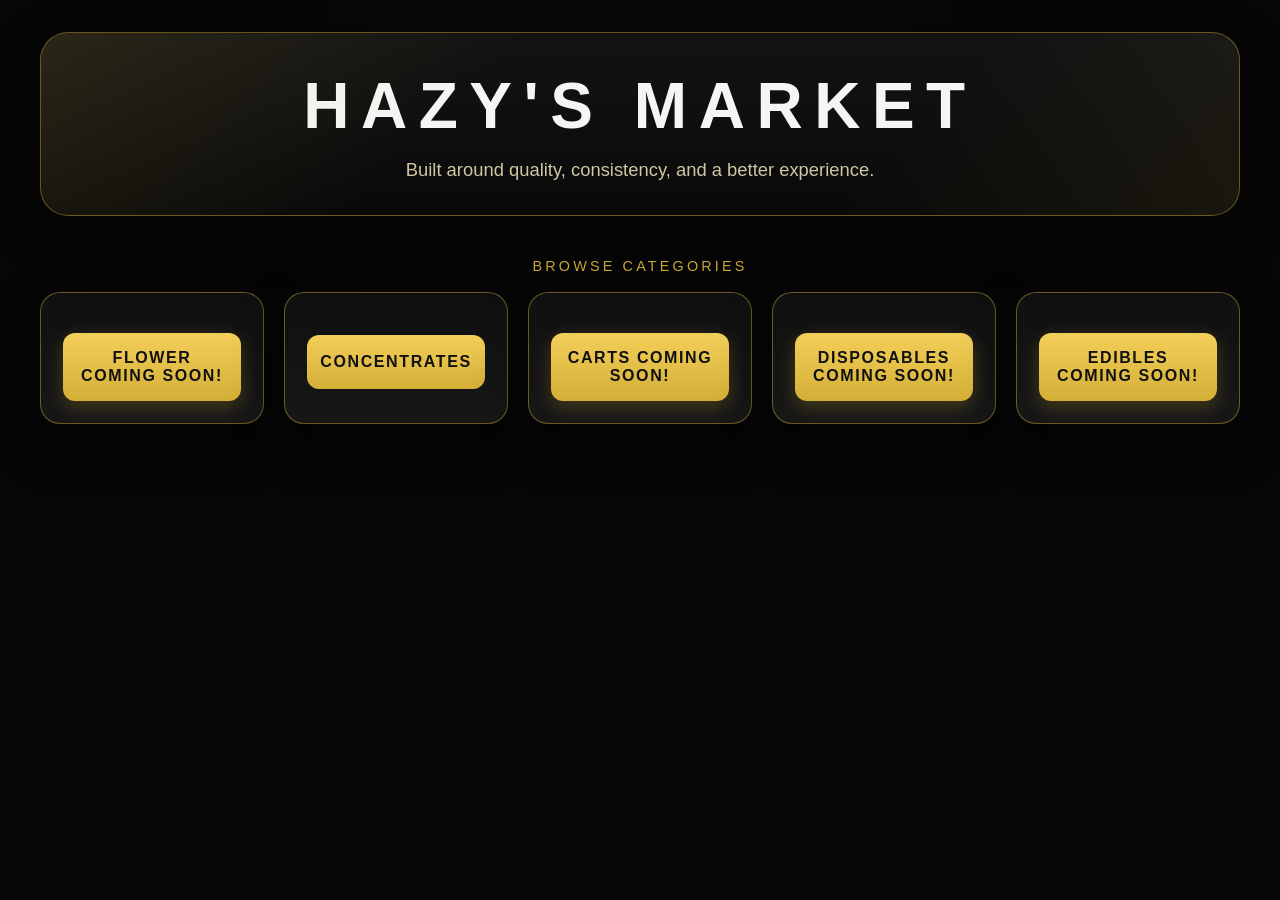
==== index.html @ 3b58f61f "Add files via upload" ====
<!DOCTYPE html>
<!-- saved from url=(0064)file:///C:/Users/Madept%20Gaming/Desktop/Hazys_Market_fixed.html -->
<html lang="en"><head><meta http-equiv="Content-Type" content="text/html; charset=UTF-8">
<meta content="width=device-width, initial-scale=1.0" name="viewport">
<title>Hazy's Market</title>
<style>
    :root {
      --bg: #090909;
      --panel: rgba(18, 18, 18, 0.88);
      --panel-2: rgba(24, 24, 24, 0.96);
      --line: rgba(212, 175, 55, 0.45);
      --gold: #d4af37;
      --gold-bright: #f3cf5a;
      --text: #f5f5f5;
      --muted: #cfc7a2;
      --shadow: 0 18px 50px rgba(0, 0, 0, 0.45);
      --radius: 20px;
    }

    * {
      box-sizing: border-box;
      margin: 0;
      padding: 0;
    }

    body {
      min-height: 100vh;
      font-family: Arial, Helvetica, sans-serif;
      color: var(--text);
      background:
        linear-gradient(rgba(6, 6, 6, 0.92), rgba(6, 6, 6, 0.96)),
        url('logo.png') center/55vmin no-repeat fixed,
        radial-gradient(circle at top, #1a1a1a 0%, #090909 60%);
    }

    .page {
      width: min(1200px, calc(100% - 32px));
      margin: 0 auto;
      padding: 32px 0 64px;
    }

    .hero {
      position: relative;
      overflow: hidden;
      background: linear-gradient(180deg, rgba(20, 20, 20, 0.96), rgba(10, 10, 10, 0.96));
      border: 1px solid var(--line);
      border-radius: 28px;
      box-shadow: var(--shadow);
      padding: 36px 28px 30px;
      text-align: center;
      backdrop-filter: blur(8px);
    }

    .hero::before {
      content: "";
      position: absolute;
      inset: 0;
      background: linear-gradient(135deg, rgba(212, 175, 55, 0.12), transparent 35%, transparent 70%, rgba(212, 175, 55, 0.08));
      pointer-events: none;
    }

    .logo-wrap {
      width: min(100%, 420px);
      margin: 0 auto 20px;
      padding: 18px;
      border-radius: 22px;
      background: rgba(0, 0, 0, 0.38);
      border: 1px solid rgba(212, 175, 55, 0.22);
    }

    .logo {
      display: block;
      width: 100%;
      height: auto;
      object-fit: contain;
      filter: drop-shadow(0 10px 20px rgba(0,0,0,0.55));
    }

    h1 {
      font-size: clamp(2.2rem, 5vw, 4rem);
      letter-spacing: 0.18em;
      margin-bottom: 12px;
    }

    .subtitle {
      max-width: 700px;
      margin: 0 auto;
      color: var(--muted);
      font-size: clamp(1rem, 2vw, 1.15rem);
      line-height: 1.65;
    }

    .section-label {
      text-align: center;
      color: var(--gold);
      font-size: 0.9rem;
      text-transform: uppercase;
      letter-spacing: 0.22em;
      margin: 42px 0 18px;
    }

    .categories {
      display: grid;
      grid-template-columns: repeat(auto-fit, minmax(220px, 1fr));
      gap: 20px;
    }

    .category-card {
      background: linear-gradient(180deg, var(--panel), var(--panel-2));
      border: 1px solid var(--line);
      border-radius: var(--radius);
      padding: 22px;
      box-shadow: var(--shadow);
      transition: transform 0.2s ease, border-color 0.2s ease, background 0.2s ease;
    }

    .category-card:hover {
      transform: translateY(-4px);
      border-color: rgba(243, 207, 90, 0.75);
      background: linear-gradient(180deg, rgba(28, 28, 28, 0.95), rgba(18, 18, 18, 0.98));
    }

    .card-top {
      display: flex;
      align-items: center;
      justify-content: space-between;
      gap: 12px;
      margin-bottom: 10px;
    }

    .category-card h2 {
      font-size: 1.45rem;
      color: var(--gold-bright);
    }

    .count {
      font-size: 0.82rem;
      padding: 6px 10px;
      border-radius: 999px;
      background: rgba(212, 175, 55, 0.12);
      border: 1px solid rgba(212, 175, 55, 0.22);
      color: var(--muted);
      white-space: nowrap;
    }

    .desc {
      color: #d9d9d9;
      font-size: 0.96rem;
      line-height: 1.55;
      margin-bottom: 16px;
      min-height: 48px;
    }

    details {
      border-top: 1px solid rgba(255,255,255,0.08);
      padding-top: 14px;
    }

    summary {
      list-style: none;
      cursor: pointer;
      display: flex;
      align-items: center;
      justify-content: space-between;
      gap: 12px;
      color: var(--gold);
      font-weight: 700;
      user-select: none;
    }

    summary::-webkit-details-marker {
      display: none;
    }

    .chevron {
      transition: transform 0.2s ease;
      font-size: 0.95rem;
    }

    details[open] .chevron {
      transform: rotate(180deg);
    }

    .dropdown {
      margin-top: 14px;
      display: grid;
      gap: 12px;
    }

    select,
    .view-btn {
      width: 100%;
      border-radius: 12px;
      border: 1px solid rgba(212, 175, 55, 0.35);
      min-height: 48px;
      font-size: 1rem;
    }

    select {
      background: #0d0d0d;
      color: var(--text);
      padding: 0 14px;
      outline: none;
    }

    select:focus {
      border-color: var(--gold-bright);
      box-shadow: 0 0 0 3px rgba(212, 175, 55, 0.12);
    }

    .view-btn {
      background: linear-gradient(180deg, var(--gold-bright), var(--gold));
      color: #111;
      font-weight: 800;
      cursor: pointer;
      transition: transform 0.18s ease, filter 0.18s ease;
    }

    .view-btn:hover {
      transform: translateY(-1px);
      filter: brightness(1.04);
    }

    .note {
      margin-top: 30px;
      text-align: center;
      color: #b9b9b9;
      font-size: 0.92rem;
      line-height: 1.7;
    }

    @media (max-width: 640px) {
      .page {
        width: min(100% - 20px, 1200px);
        padding-top: 18px;
      }

      .hero {
        padding: 24px 18px 22px;
        border-radius: 22px;
      }

      .category-card {
        padding: 18px;
      }

      .desc {
        min-height: auto;
      }
    }
  

    .coming-soon {
      margin-top: 18px;
      padding: 16px;
      text-align: center;
      border-radius: 12px;
      font-weight: 800;
      letter-spacing: 0.1em;
      color: #111;
      background: linear-gradient(180deg, var(--gold-bright), var(--gold));
      box-shadow: 0 6px 18px rgba(212, 175, 55, 0.25);
    }



.concentrate-btn:hover{
  transform:translateY(-2px) scale(1.02);
  filter:brightness(1.1);
}

.concentrate-btn{
  display:flex;
  align-items:center;
  justify-content:center;
  margin-top:20px;
  padding:18px;
  border-radius:12px;
  font-weight:800;
  letter-spacing:0.1em;
  color:#111;
  background:linear-gradient(180deg,var(--gold-bright),var(--gold));
  text-decoration:none;
  transition:transform 0.2s ease, filter 0.2s ease;
}
.concentrate-btn:hover{
  transform:translateY(-2px) scale(1.02);
  filter:brightness(1.1);
}
</style>
<style id="operaUserStyle" type="text/css"></style></head>
<body>
<main class="page">
<section class="hero">
<h1>HAZY'S MARKET</h1>
<p class="subtitle">Built around quality, consistency, and a better experience.</p>
</section>
<p class="section-label">Browse Categories</p>
<section class="categories">
<article class="category-card">
<div class="card-top">
</div>
<div class="coming-soon">FLOWER COMING SOON!</div>
</article>
<article class="category-card">
<a class="concentrate-btn" href="file:///C:/Users/Madept%20Gaming/Desktop/test.png">CONCENTRATES</a></article>
<article class="category-card">
<div class="coming-soon">CARTS COMING SOON!</div>
</article>
<article class="category-card">
<div class="coming-soon">DISPOSABLES COMING SOON!</div>
</article>
<article class="category-card">
<div class="coming-soon">EDIBLES COMING SOON!</div>
</article>
</section>
</main>
<script>
    document.querySelectorAll('.view-btn').forEach((button) => {
      button.addEventListener('click', () => {
        const select = button.parentElement.querySelector('select');
        const selectedValue = select.value;

        if (!selectedValue) {
          alert('Please select a product first.');
          return;
        }

        window.open(selectedValue, '_blank');
      });
    });
  </script>
</body></html>
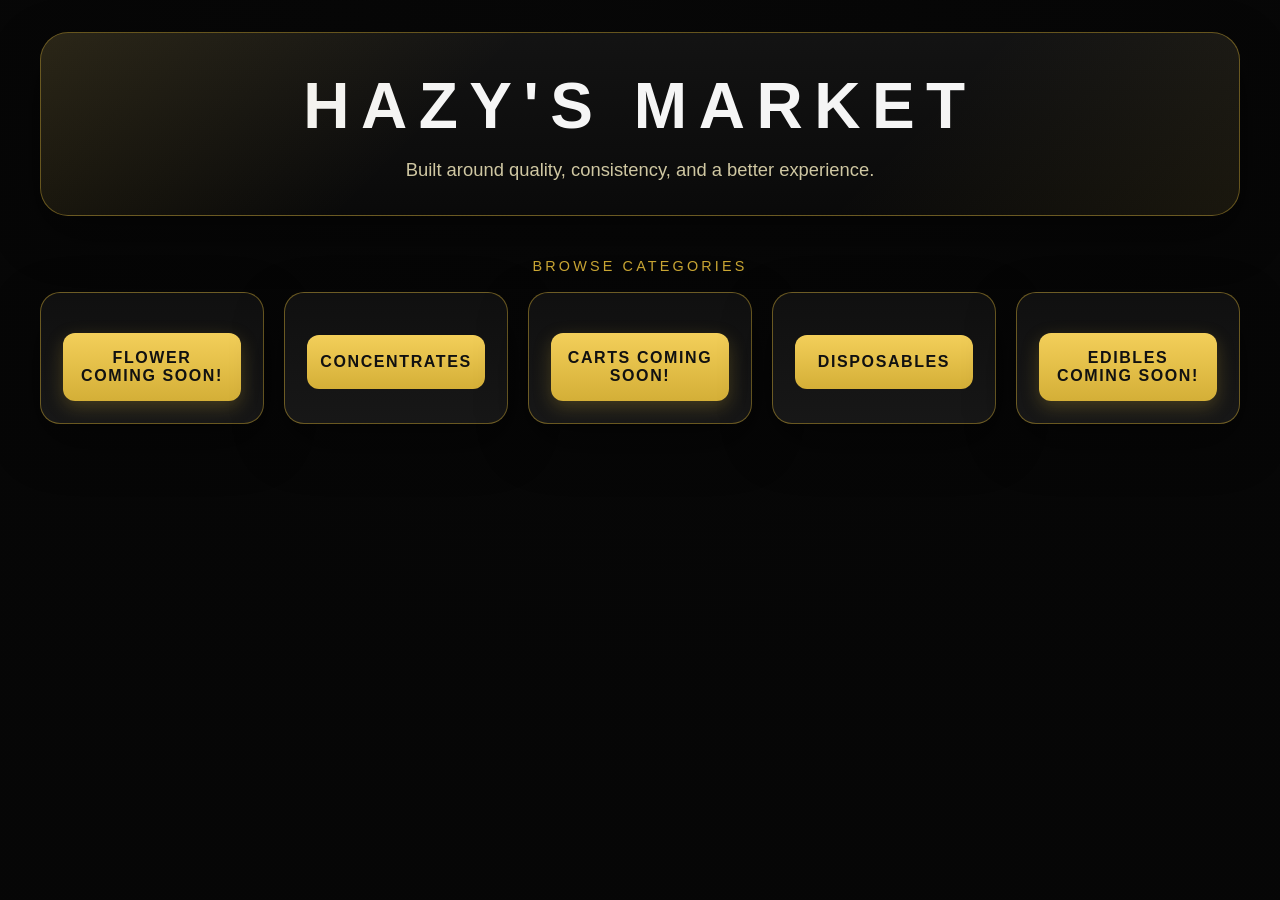
==== commit 9913b08e: "Add files via upload" ====
--- a/index.html
+++ b/index.html
@@ -1,7 +1,8 @@
 <!DOCTYPE html>
+
 <!-- saved from url=(0064)file:///C:/Users/Madept%20Gaming/Desktop/Hazys_Market_fixed.html -->
-<html lang="en"><head><meta http-equiv="Content-Type" content="text/html; charset=UTF-8">
-<meta content="width=device-width, initial-scale=1.0" name="viewport">
+<html lang="en"><head><meta content="text/html; charset=utf-8" http-equiv="Content-Type"/>
+<meta content="width=device-width, initial-scale=1.0" name="viewport"/>
 <title>Hazy's Market</title>
 <style>
     :root {
@@ -303,12 +304,12 @@
 <div class="coming-soon">FLOWER COMING SOON!</div>
 </article>
 <article class="category-card">
-<a class="concentrate-btn" href="file:///C:/Users/Madept%20Gaming/Desktop/test.png">CONCENTRATES</a></article>
+<a class="concentrate-btn" href="concentrates/Concentrates.html">CONCENTRATES</a></article>
 <article class="category-card">
 <div class="coming-soon">CARTS COMING SOON!</div>
 </article>
 <article class="category-card">
-<div class="coming-soon">DISPOSABLES COMING SOON!</div>
+<a class="concentrate-btn" href="disposables/Disposables.html">DISPOSABLES</a>
 </article>
 <article class="category-card">
 <div class="coming-soon">EDIBLES COMING SOON!</div>
@@ -330,4 +331,4 @@
       });
     });
   </script>
-</body></html>+</body></html>
